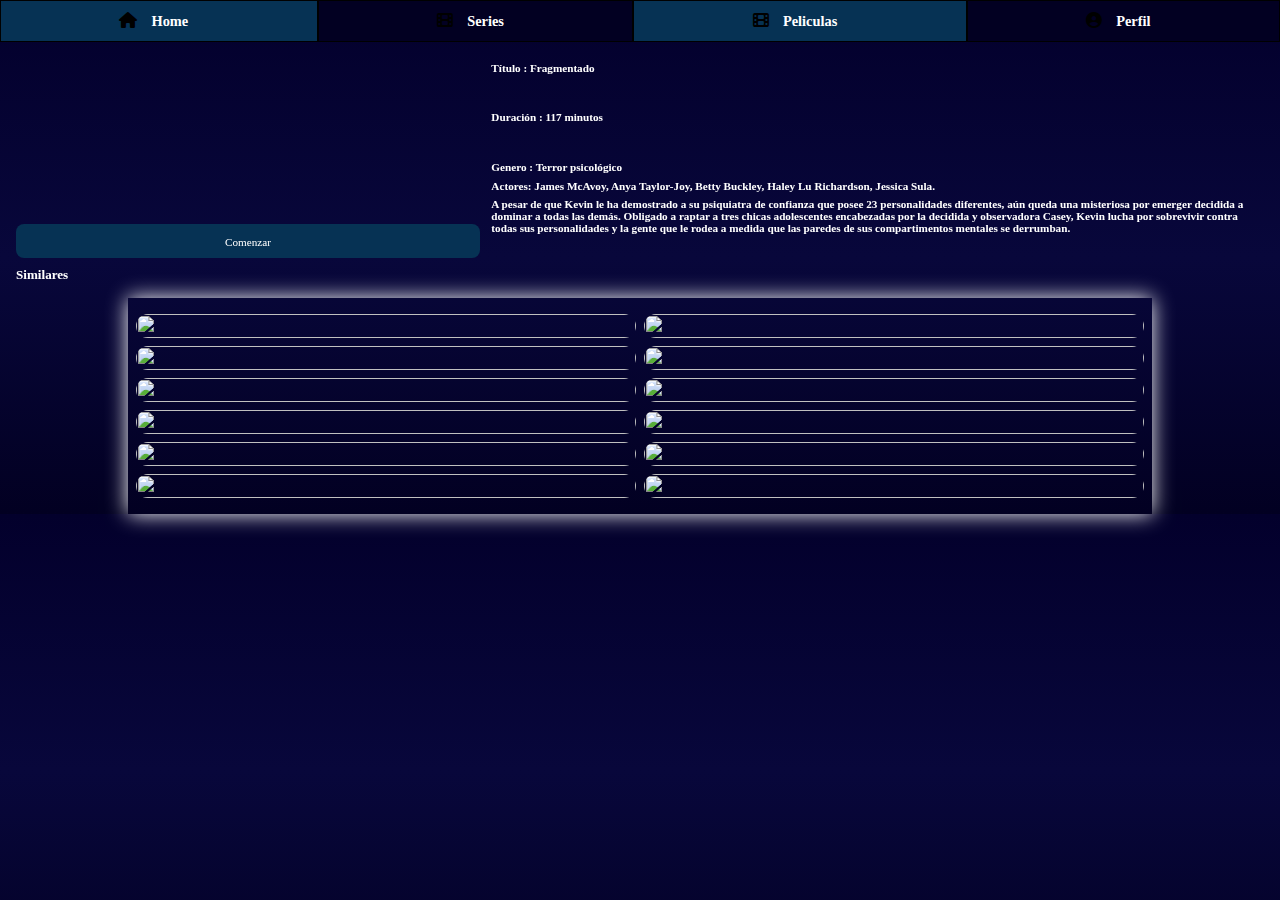
==== Vistas/peliculas.html @ ede3af92 "Title and" ====
<!DOCTYPE html>
<html lang="en">
<head>
    <meta charset="UTF-8">
    <meta name="viewport" content="width=device-width, initial-scale=1.0">
    <link rel="stylesheet" href="../Estilos/estilos_comunes.css">
    <link rel="stylesheet" href="../Estilos/estilos_series.css">
    <link rel="stylesheet" href="https://cdnjs.cloudflare.com/ajax/libs/font-awesome/6.5.2/css/all.min.css">
    <title>Peliculas</title>
</head>
<body>
    <main>
        <nav class="navbar">
            <ul class="menu">
                <li><i class="fa fa-home" aria-hidden="true"></i>
                    <a href="../Vistas/principal.html">Home</a>
                </li>
                <li ><i class="fa fa-film" aria-hidden="true"></i>
                    <a href="../Vistas/series.html">Series</a>
                </li>
                <li class="navbarpeliculas"><i class="fa fa-film" aria-hidden="true"></i>
                    <a href="../Vistas/peliculas.html">Peliculas</a>
                </li>
                <li><i class="fa fa-user-circle" aria-hidden="true"></i>
                    <a href="../Vistas/perfil.html">Perfil</a>
                </li>
            </ul>
        </nav>
        <section class="contenedorSerie">
            <div class="contenedorIframe">
                <div>
                    <iframe src="https://www.youtube.com/embed/GTnNVq99qdE" title="Mútiple Tráiler Oficial 1 (Universal Pictures) HD" frameborder="0" allow="accelerometer; autoplay; clipboard-write; encrypted-media; gyroscope; picture-in-picture; web-share" referrerpolicy="strict-origin-when-cross-origin" allowfullscreen></iframe>
                </div>
                <div class="btnComenzar">      
                    <a href="https://www.youtube.com/watch?v=GTnNVq99qdE&t=45" target="_blank"> Comenzar</a>                    
                </div>
                <div>
                    <h3>Similares</h3>
                </div>
            </div>
            <div class="contenedorDetalle">
                <article>
                    <h2> T&iacute;tulo : Fragmentado</h2>
                </article>
                <article>
                    <p>Duraci&oacute;n : 117 minutos </p>
                </article>
                <article class="descripcion">
                    <div>
                        <p>Genero : Terror psicol&oacute;gico</p>
                    </div>
                    <div class="actores">
                        <p>Actores: 
                            <a href="https://es.wikipedia.org/wiki/James_McAvoy" target="_blank">James McAvoy, </a>
                            <a href="https://es.wikipedia.org/wiki/Anya_Taylor-Joy" target="_blank">Anya Taylor-Joy, </a>
                            <a href="https://es.wikipedia.org/wiki/Betty_Buckley" target="_blank">Betty Buckley, </a>
                            <a href="https://es.wikipedia.org/wiki/Haley_Lu_Richardson" target="_blank">Haley Lu Richardson, </a>
                            <a href="https://es.wikipedia.org/wiki/Jessica_Sula" target="_blank">Jessica Sula. </a>
                        </p>
                    </div>
                    <div>
                        <p>
                            A pesar de que Kevin le ha demostrado a su psiquiatra de confianza que posee 23 personalidades diferentes, 
                            a&uacute;n queda una misteriosa por emerger decidida a dominar a todas las dem&aacute;s. Obligado a raptar a tres chicas 
                            adolescentes encabezadas por la decidida y observadora Casey, Kevin lucha por sobrevivir contra todas sus 
                            personalidades y la gente que le rodea a medida que las paredes de sus compartimentos mentales se derrumban.
                        </p>
                    </div>
                </article>
            </div>               
        </section>                
        <section class="galery">  
            <div class="item">
                <a href="../Vistas/peliculas.html">
                    <img src="../img/peliculas/pelicula2.jpg" alt="">
                </a>      
            </div>
            <div class="item">
                <a href="../Vistas/peliculas.html">
                    <img src="../img/peliculas/pelicula4.jpg" alt="">
                </a>      
            </div>

            <div class="item">
                <a href="../Vistas/peliculas.html">
                    <img src="../img/peliculas/pelicula7.jpg" alt="">
                </a>      
            </div>
            <div class="item">
                <a href="../Vistas/peliculas.html">
                    <img src="../img/peliculas/pelicula1.jpg" alt="">
                </a>      
            </div>     
            <div class="item">
                <a href="../Vistas/peliculas.html">
                    <img src="../img/peliculas/pelicula11.jpg" alt="">
                </a>      
            </div>                                      
            <div class="item">
                <a href="../Vistas/peliculas.html">
                    <img src="../img/peliculas/pelicula8.jpg" alt="">
                </a>      
            </div>
            <div class="item">
                <a href="../Vistas/peliculas.html">
                    <img src="../img/peliculas/pelicula5.jpeg" alt="">
                </a>      
            </div>
            <div class="item">
                <a href="../Vistas/peliculas.html">
                    <img src="../img/peliculas/pelicula10.jpg" alt="">
                </a>      
            </div>  
            <div class="item">
                <a href="../Vistas/peliculas.html">
                    <img src="../img/peliculas/pelicula9.jpeg" alt="">
                </a>      
            </div>
            <div class="item">
                <a href="../Vistas/peliculas.html">
                    <img src="../img/peliculas/pelicula12.jpg" alt="">
                </a>      
            </div>
            <div class="item">
                <a href="../Vistas/peliculas.html">
                    <img src="../img/peliculas/pelicula13.jpg" alt="">
                </a>      
            </div>
            <div class="item">
                <a href="../Vistas/peliculas.html">
                    <img src="../img/peliculas/pelicula14.jpg" alt="">
                </a>      
            </div>                                                                           
        </section>                                                                       
    </main>
</body>
</html>
---- Estilos/estilos_comunes.css ----
@import url('https://fonts.googleapis.com/css2?family=Montserrat:wght@300&display=swap');
*{
    margin:0;
    padding: 0;
    box-sizing: border-box;
    /*font-family: 'Montserrat', sans-serif;*/
}
html {
    padding: 0;
    margin: 0;
}
body{
    background: linear-gradient(#03002c, #08073b, #020022);
    width: 100%;
    height: 100%;
}
.menu{
    background-color: #020022;
    display: flex;
    list-style: none;
}
.navbar ul li:hover{
    background-color: #063254;
}
.navhome{
    background-color: #063254;
}                
.navbar ul li{
    flex: auto;
    text-decoration: none;
    border: 0.0625em solid black;
    padding: 1.25em;
    text-align: center;
}
.navbar ul li a{
    color: #ffff;
    font-weight: bold;
    text-decoration: none;
    padding: 1em;
   /* font-size: 1.2em;*/
}
select{
    padding: 0.1em;
}
input, select{
   /* border: 0.12em solid #AD594D;*/
    border-radius: 0.4em;
}
/* Responsive Nav 
*/
@media (max-width: 1290px) {
    .navbar ul li{
        padding: 0.7em;
    }
    .navbar ul li a{
        font-size: 0.9em;
        padding: 0.7em;
    }
}
@media(max-width: 640px) {
    .menu {
        display: flex;
        margin: 0 auto;
        justify-content: center;
        width: 100%
    }
    .navbar ul li{
        padding: 0.5em;
    }
    .navbar ul li a{
        font-size: 0.8em;
        padding: 10px;
    }
    .contenedro ,.categ,.categoria, label{
        font-size: 40px;
    }
}
---- Estilos/estilos_series.css ----
.navbarseries{
    background-color: #063254;
}  
.navbarpeliculas{
    background-color: #063254;
} 
.contenedorSerie{
    margin: 1em;
    display: grid;
    max-width: 95%;
    grid-template-columns: 29em auto;
    grid-template-rows: auto;
    gap: 0.5em;
}
.contenedorIframe{
    display: grid;
    grid-template-columns: 1fr;
    grid-template-rows: 70% 15% auto;
    gap: 0.6em;
}
.contenedorIframe iframe{
    width: 100%;
    height: 100%; 
}
.btnComenzar{
    padding: 1em;
    width: 100%;
    background-color: #063254;
    border-radius: 0.5em;
    text-align: center;
}
.btnComenzar a{
    text-decoration: none;
    color: #ffff;
}
.actores a{
    text-decoration: none;
    color: #ffff;
}
.actores a:hover{
    text-decoration: underline;
    color: #4f22b8;
}
.contenedorDetalle{
    display: grid;
    grid-template-columns: 1fr;
    grid-template-rows: repeat(2, 3.1em) auto;
    box-sizing: border-box;
}
.descripcion{
    display: flex;
    flex-direction: column;
    box-sizing: border-box;
}
.detalleSerie{
    display: flex;
    justify-content: space-between;
}
input, label, h2, p{
    color: #FFFFFF;
    font-weight: bold;
    padding: 0.6em;
    font-size: 0.9em;
}
h3{
    font-size: 1.2em;
    color: #FFFFFF;
}
option{
    font-weight: bold;
}
.galery{
    width: 97%;
    height: 100%;
    display: grid;
    grid-template-columns: repeat(4, 1fr);
    margin-left: 1.25em; 
    padding: 1em 0.5em;
    gap: 0.5em;
    box-shadow: 0 0 1.25em 0 rgba(255, 255, 255, 3) ;
}
.item img{
    width: 100%;
    height: 100%;
    object-fit: cover;
    border-radius: 1.5em;
}
@media (max-width: 1290px) {
    .contenedorSerie{
        margin: 1em;
        display: grid;
        max-width: 100%;
        grid-template-columns: 20 auto;
        grid-template-rows: auto;  
        gap: 0.5em;
    }
    input, label, h2, p{
        font-size: 0.7em;
        padding: 0.3em;
    }
    h3{
        font-size: 0.82em;
        color: #FFFFFF;
    }
}
@media(max-width: 820px) {
    .contenedorDetalle{
        display: grid;
        grid-template-columns: 1fr;
        grid-template-rows: auto;
    }
    .contenedorSerie{
        margin: 1em;
        display: grid;
        max-width: 100%;
        grid-template-columns: 1fr;
        grid-template-rows: auto; 
        gap: 0.5em;
    }
    input, label, h2, p{
        font-size: 0.6em;
        padding: 0.3em;
    }
    h3{
        font-size: 0.72em;
        color: #FFFFFF;
    }
}

/* Responsive detalleSerie/Pelicula 
*/
@media (max-width: 1290px) {
    .detalleSerie {
        display: grid;
        grid-template-columns: 1fr;
        grid-template-rows: auto; 
        align-items: flex-start;
        background-color: black;
    }
    .btnComenzar{
        padding: 0.5em;
    }
    .btnComenzar a{
        font-size: 0.7em;     
    }
    .detalleSerie select,
    .detalleSerie label,
    .detalleSerie option{
        font-size: 0.7em;
    }
}
@media(max-width: 820px) {
    .detalleSerie select,
    .detalleSerie label,
    .detalleSerie option{
        font-size: 0.6em;
        width: 100%;
    }
}
/* Responsive Galery 
*/
@media (max-width: 1290px) {
    .galery {
        width: 80%;
        display: grid;
        grid-template-columns: 1fr 1fr;
        margin: auto;
    }
}
@media(max-width: 820px) {
    .galery {
        display: grid;
        grid-template-columns: 1fr;
    }
}
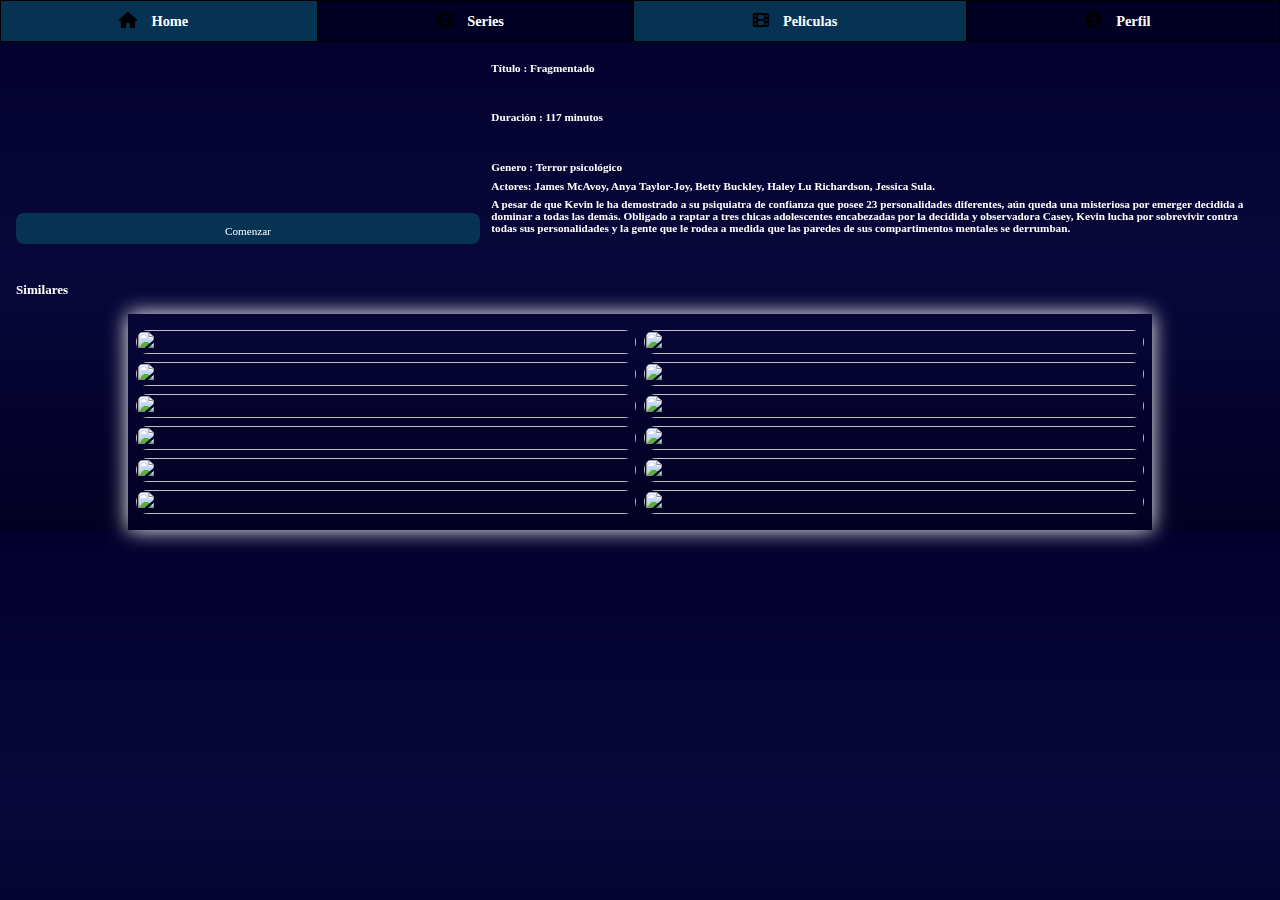
==== commit d399af11: "Cambio background series" ====
--- a/Vistas/peliculas.html
+++ b/Vistas/peliculas.html
@@ -22,7 +22,7 @@
                     <a href="../Vistas/peliculas.html">Peliculas</a>
                 </li>
                 <li><i class="fa fa-user-circle" aria-hidden="true"></i>
-                    <a href="../Vistas/perfil.html">Perfil</a>
+                    <a href="../Vistas/vistaPerfilUsuario.html">Perfil</a>
                 </li>
             </ul>
         </nav>
@@ -33,9 +33,6 @@
                 </div>
                 <div class="btnComenzar">      
                     <a href="https://www.youtube.com/watch?v=GTnNVq99qdE&t=45" target="_blank"> Comenzar</a>                    
-                </div>
-                <div>
-                    <h3>Similares</h3>
                 </div>
             </div>
             <div class="contenedorDetalle">
@@ -68,7 +65,12 @@
                     </div>
                 </article>
             </div>               
-        </section>                
+        </section>  
+        <article class="contenedorSerie">
+
+            <h3>Similares</h3>
+            
+        </article>              
         <section class="galery">  
             <div class="item">
                 <a href="../Vistas/peliculas.html">
--- a/Estilos/estilos_series.css
+++ b/Estilos/estilos_series.css
@@ -8,8 +8,8 @@
     margin: 1em;
     display: grid;
     max-width: 95%;
-    grid-template-columns: 29em auto;
-    grid-template-rows: auto;
+   grid-template-columns: 29em auto;
+  /* grid-template-rows: auto;*/
     gap: 0.5em;
 }
 .contenedorIframe{
@@ -85,6 +85,9 @@
     object-fit: cover;
     border-radius: 1.5em;
 }
+
+/*  respncive*/
+
 @media (max-width: 1290px) {
     .contenedorSerie{
         margin: 1em;
@@ -103,7 +106,7 @@
         color: #FFFFFF;
     }
 }
-@media(max-width: 820px) {
+@media(max-width: 640px) {
     .contenedorDetalle{
         display: grid;
         grid-template-columns: 1fr;
@@ -135,7 +138,6 @@
         grid-template-columns: 1fr;
         grid-template-rows: auto; 
         align-items: flex-start;
-        background-color: black;
     }
     .btnComenzar{
         padding: 0.5em;
@@ -149,7 +151,7 @@
         font-size: 0.7em;
     }
 }
-@media(max-width: 820px) {
+@media(max-width: 640px) {
     .detalleSerie select,
     .detalleSerie label,
     .detalleSerie option{
@@ -167,9 +169,9 @@
         margin: auto;
     }
 }
-@media(max-width: 820px) {
+@media(max-width: 640px) {
     .galery {
         display: grid;
         grid-template-columns: 1fr;
     }
-}+}
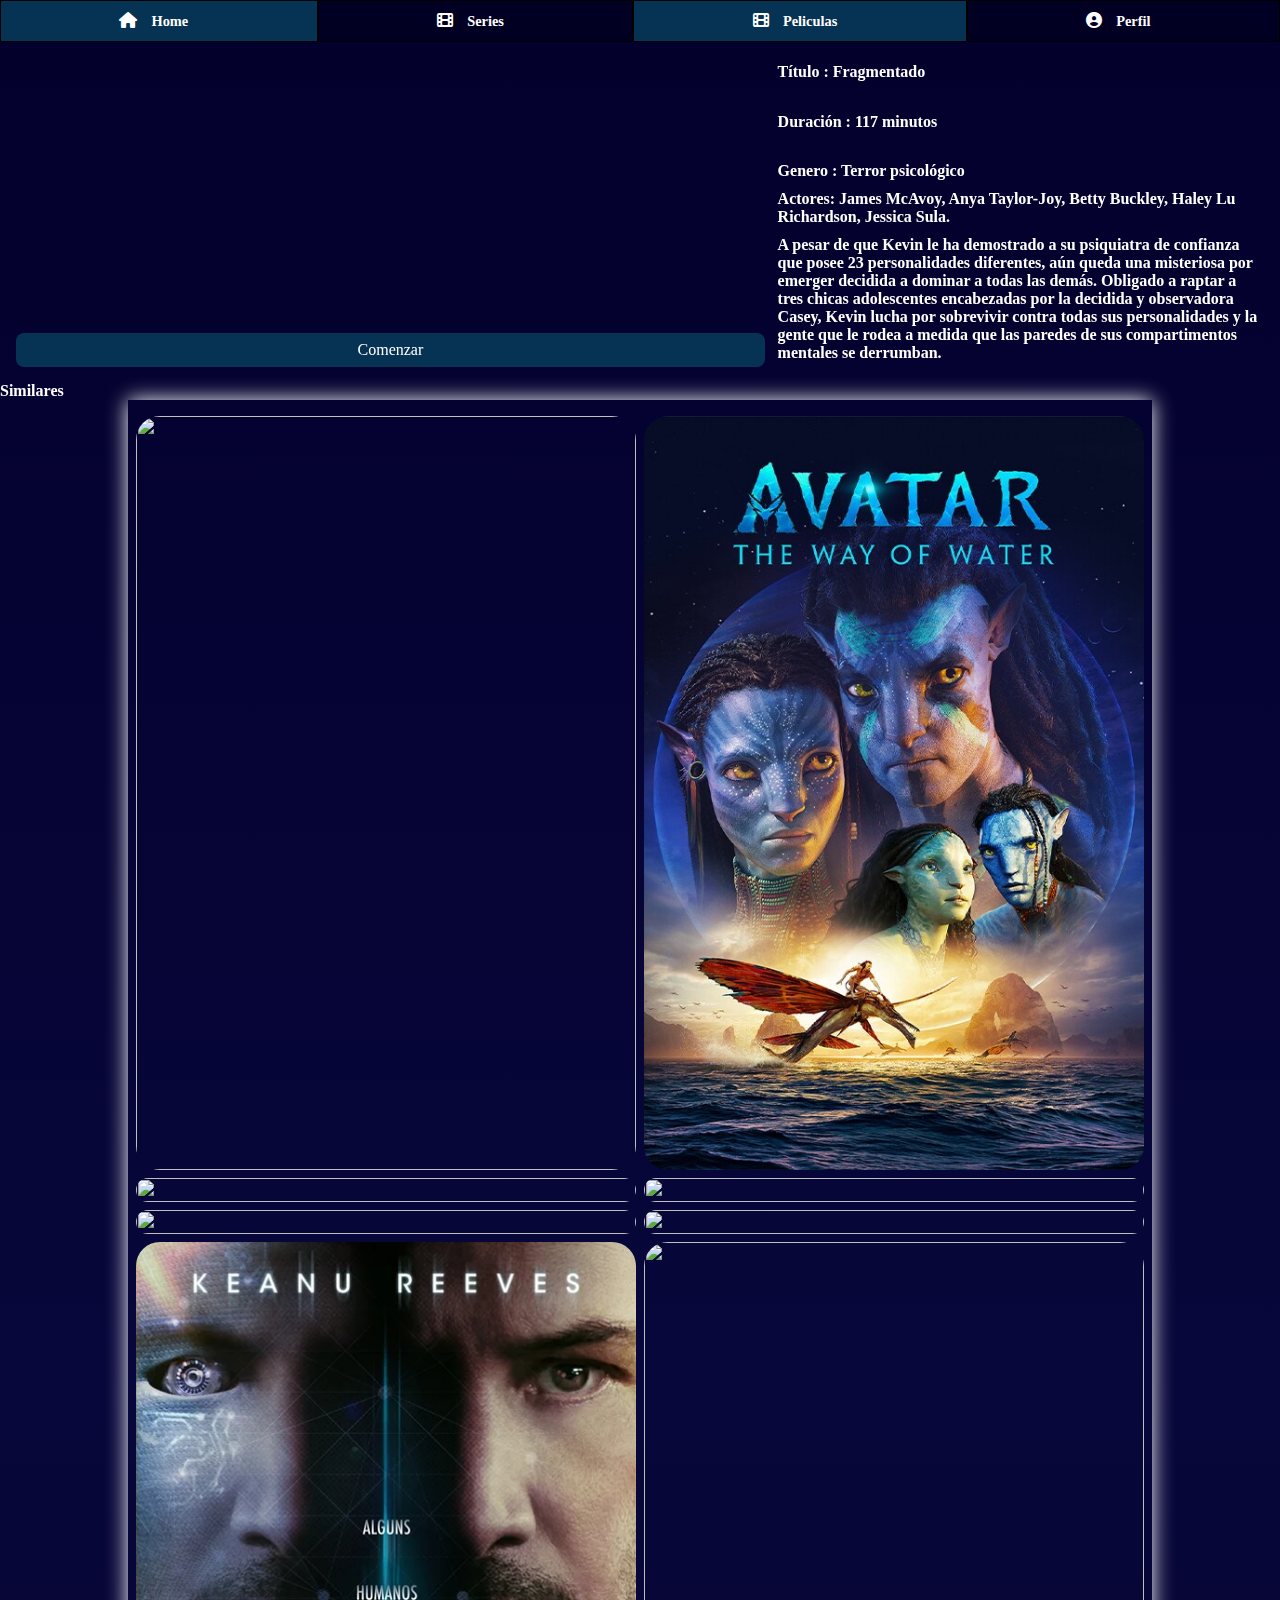
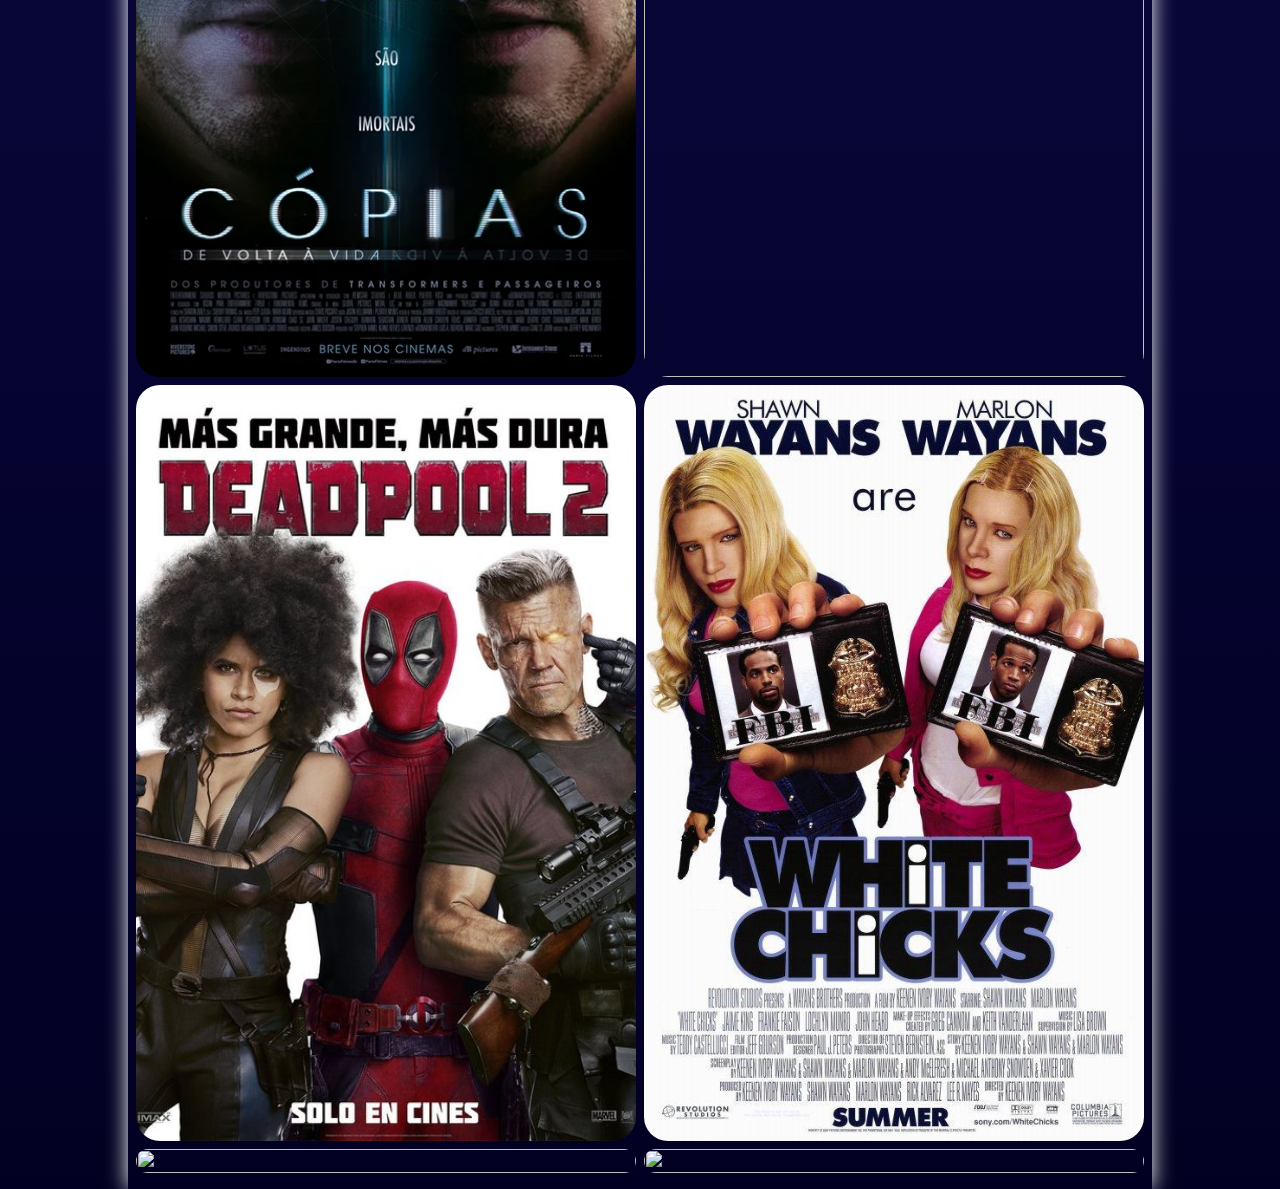
==== commit 88ded281: "Ajustes responsive" ====
--- a/Vistas/peliculas.html
+++ b/Vistas/peliculas.html
@@ -12,16 +12,16 @@
     <main>
         <nav class="navbar">
             <ul class="menu">
-                <li><i class="fa fa-home" aria-hidden="true"></i>
+                <li><i class="fa fa-home white" aria-hidden="true"></i>
                     <a href="../Vistas/principal.html">Home</a>
                 </li>
-                <li ><i class="fa fa-film" aria-hidden="true"></i>
+                <li ><i class="fa fa-film white" aria-hidden="true"></i>
                     <a href="../Vistas/series.html">Series</a>
                 </li>
-                <li class="navbarpeliculas"><i class="fa fa-film" aria-hidden="true"></i>
+                <li class="navbarpeliculas"><i class="fa fa-film white" aria-hidden="true"></i>
                     <a href="../Vistas/peliculas.html">Peliculas</a>
                 </li>
-                <li><i class="fa fa-user-circle" aria-hidden="true"></i>
+                <li><i class="fa fa-user-circle white" aria-hidden="true"></i>
                     <a href="../Vistas/vistaPerfilUsuario.html">Perfil</a>
                 </li>
             </ul>
@@ -66,11 +66,9 @@
                 </article>
             </div>               
         </section>  
-        <article class="contenedorSerie">
-
+        <section>
             <h3>Similares</h3>
-            
-        </article>              
+        </section>              
         <section class="galery">  
             <div class="item">
                 <a href="../Vistas/peliculas.html">
--- a/Estilos/estilos_comunes.css
+++ b/Estilos/estilos_comunes.css
@@ -39,6 +39,9 @@
     padding: 1em;
    /* font-size: 1.2em;*/
 }
+.white{
+    color:#FFFFFF;
+}
 select{
     padding: 0.1em;
 }
--- a/Estilos/estilos_series.css
+++ b/Estilos/estilos_series.css
@@ -8,14 +8,14 @@
     margin: 1em;
     display: grid;
     max-width: 95%;
-   grid-template-columns: 29em auto;
+   grid-template-columns: 60% auto;
   /* grid-template-rows: auto;*/
     gap: 0.5em;
 }
 .contenedorIframe{
     display: grid;
     grid-template-columns: 1fr;
-    grid-template-rows: 70% 15% auto;
+    grid-template-rows: 86% auto;
     gap: 0.6em;
 }
 .contenedorIframe iframe{
@@ -32,6 +32,7 @@
 .btnComenzar a{
     text-decoration: none;
     color: #ffff;
+    font-size: 1.4em;
 }
 .actores a{
     text-decoration: none;
@@ -60,7 +61,7 @@
     color: #FFFFFF;
     font-weight: bold;
     padding: 0.6em;
-    font-size: 0.9em;
+    font-size: 1.2em;
 }
 h3{
     font-size: 1.2em;
@@ -96,13 +97,13 @@
         grid-template-columns: 20 auto;
         grid-template-rows: auto;  
         gap: 0.5em;
-    }
+    }    
     input, label, h2, p{
-        font-size: 0.7em;
+        font-size: 1em;
         padding: 0.3em;
     }
     h3{
-        font-size: 0.82em;
+        font-size: 1em;
         color: #FFFFFF;
     }
 }
@@ -117,15 +118,15 @@
         display: grid;
         max-width: 100%;
         grid-template-columns: 1fr;
-        grid-template-rows: auto; 
+        grid-template-rows: 30em auto auto; 
         gap: 0.5em;
     }
     input, label, h2, p{
-        font-size: 0.6em;
+        font-size: 1em;
         padding: 0.3em;
     }
     h3{
-        font-size: 0.72em;
+        font-size: 1em;
         color: #FFFFFF;
     }
 }
@@ -143,19 +144,19 @@
         padding: 0.5em;
     }
     .btnComenzar a{
-        font-size: 0.7em;     
+        font-size: 1em;     
     }
     .detalleSerie select,
     .detalleSerie label,
     .detalleSerie option{
-        font-size: 0.7em;
+        font-size: 1em;
     }
 }
 @media(max-width: 640px) {
     .detalleSerie select,
     .detalleSerie label,
     .detalleSerie option{
-        font-size: 0.6em;
+        font-size: 1em;
         width: 100%;
     }
 }
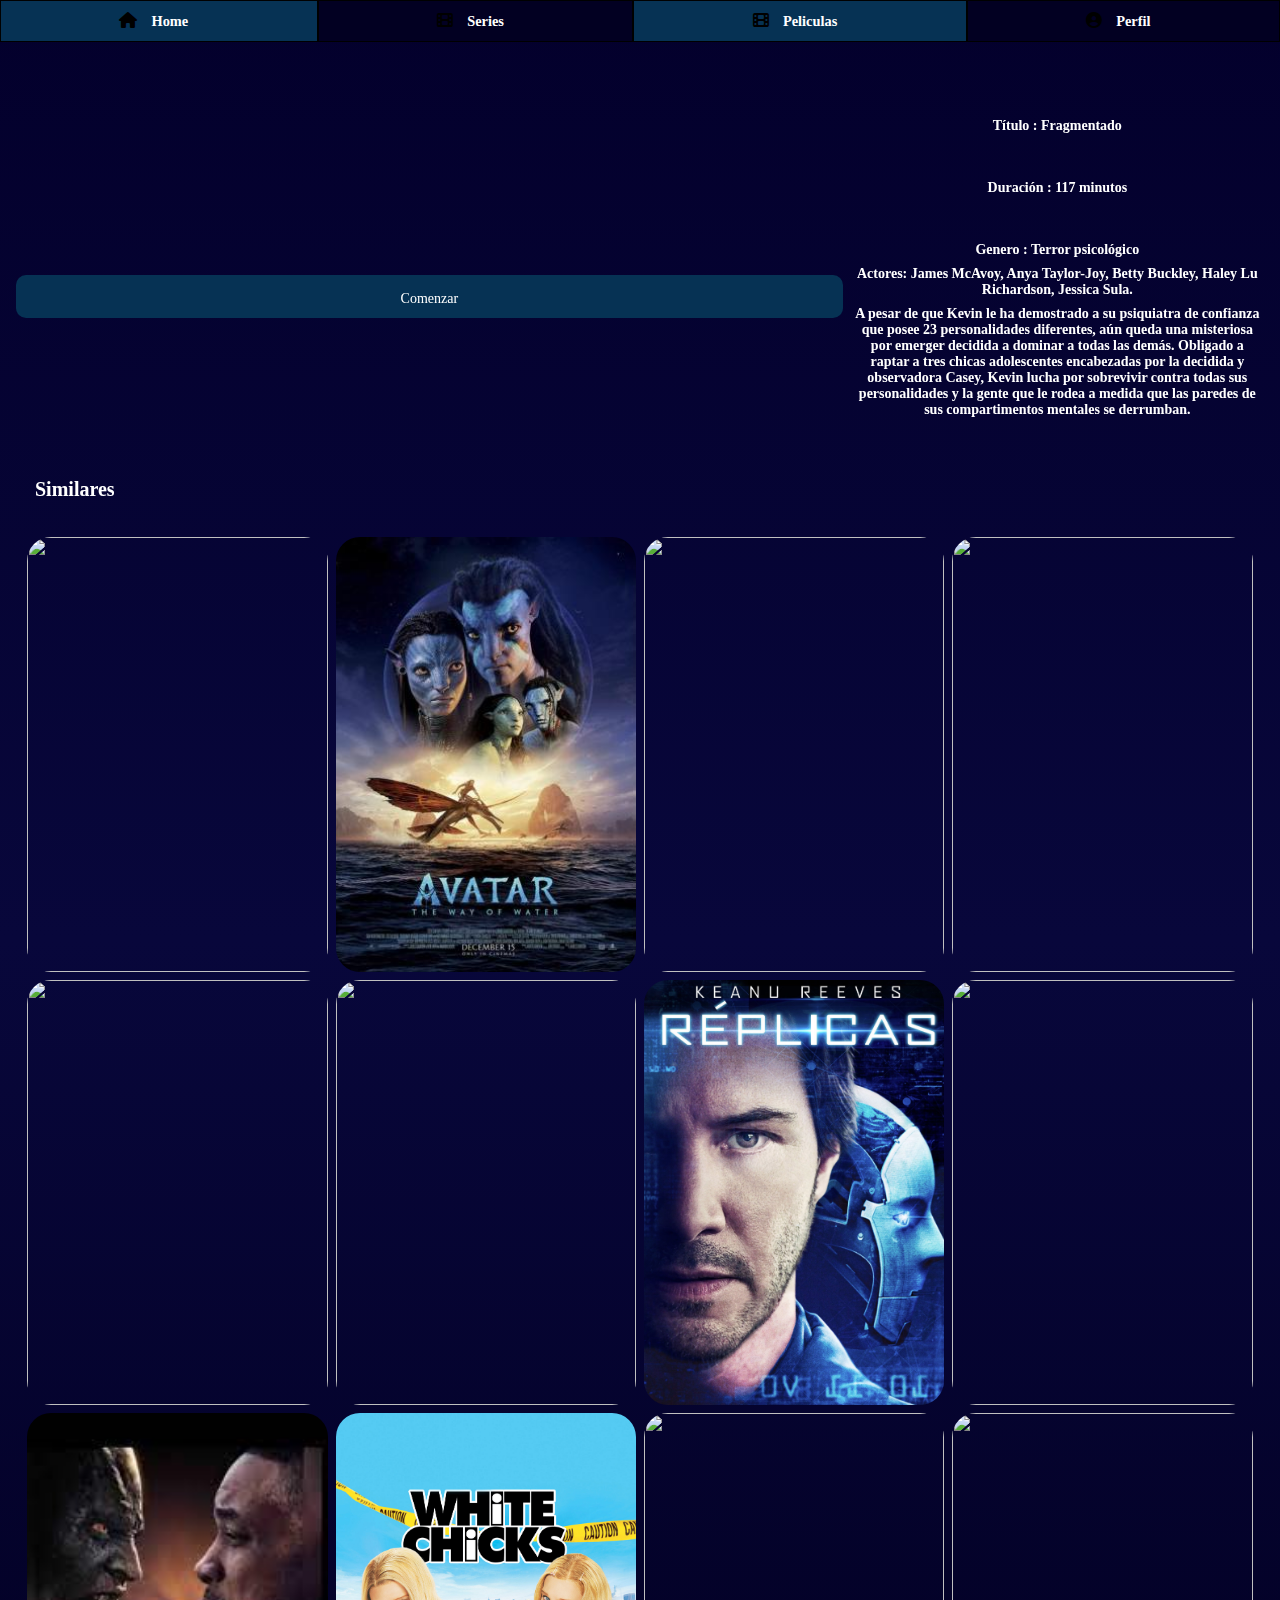
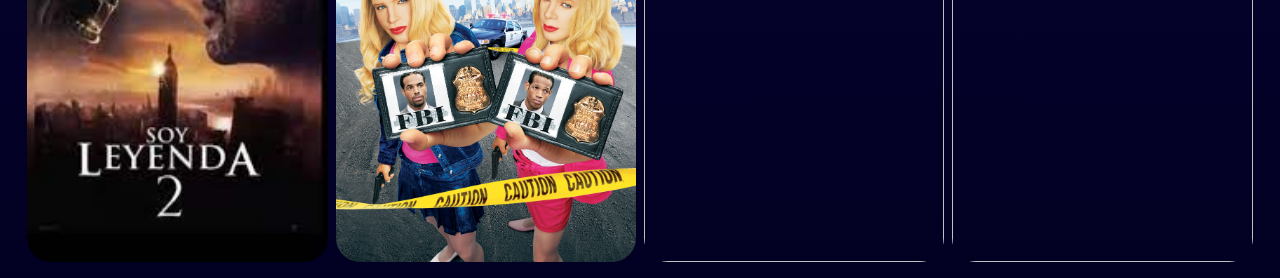
==== commit f4822efd: "Revert "edite la pagina de perfil del usuario"" ====
--- a/Vistas/peliculas.html
+++ b/Vistas/peliculas.html
@@ -12,16 +12,16 @@
     <main>
         <nav class="navbar">
             <ul class="menu">
-                <li><i class="fa fa-home white" aria-hidden="true"></i>
+                <li><i class="fa fa-home" aria-hidden="true"></i>
                     <a href="../Vistas/principal.html">Home</a>
                 </li>
-                <li ><i class="fa fa-film white" aria-hidden="true"></i>
+                <li ><i class="fa fa-film" aria-hidden="true"></i>
                     <a href="../Vistas/series.html">Series</a>
                 </li>
-                <li class="navbarpeliculas"><i class="fa fa-film white" aria-hidden="true"></i>
+                <li class="navbarpeliculas"><i class="fa fa-film" aria-hidden="true"></i>
                     <a href="../Vistas/peliculas.html">Peliculas</a>
                 </li>
-                <li><i class="fa fa-user-circle white" aria-hidden="true"></i>
+                <li><i class="fa fa-user-circle" aria-hidden="true"></i>
                     <a href="../Vistas/vistaPerfilUsuario.html">Perfil</a>
                 </li>
             </ul>
@@ -66,9 +66,11 @@
                 </article>
             </div>               
         </section>  
-        <section>
+        <article class="contenedorSerie">
+
             <h3>Similares</h3>
-        </section>              
+            
+        </article>              
         <section class="galery">  
             <div class="item">
                 <a href="../Vistas/peliculas.html">
--- a/Estilos/estilos_comunes.css
+++ b/Estilos/estilos_comunes.css
@@ -39,16 +39,17 @@
     padding: 1em;
    /* font-size: 1.2em;*/
 }
-.white{
-    color:#FFFFFF;
-}
 select{
     padding: 0.1em;
 }
 input, select{
    /* border: 0.12em solid #AD594D;*/
     border-radius: 0.4em;
+    font-family: serif;
+    
+    
 }
+
 /* Responsive Nav 
 */
 @media (max-width: 1290px) {
@@ -75,7 +76,7 @@
         padding: 10px;
     }
     .contenedro ,.categ,.categoria, label{
-        font-size: 40px;
+        font-size:30px;
     }
 }
 
--- a/Estilos/estilos_series.css
+++ b/Estilos/estilos_series.css
@@ -8,14 +8,14 @@
     margin: 1em;
     display: grid;
     max-width: 95%;
-   grid-template-columns: 60% auto;
+   grid-template-columns: 29em auto;
   /* grid-template-rows: auto;*/
     gap: 0.5em;
 }
 .contenedorIframe{
     display: grid;
     grid-template-columns: 1fr;
-    grid-template-rows: 86% auto;
+    grid-template-rows: 70% 15% auto;
     gap: 0.6em;
 }
 .contenedorIframe iframe{
@@ -32,7 +32,6 @@
 .btnComenzar a{
     text-decoration: none;
     color: #ffff;
-    font-size: 1.4em;
 }
 .actores a{
     text-decoration: none;
@@ -61,7 +60,7 @@
     color: #FFFFFF;
     font-weight: bold;
     padding: 0.6em;
-    font-size: 1.2em;
+    font-size: 0.9em;
 }
 h3{
     font-size: 1.2em;
@@ -78,7 +77,7 @@
     margin-left: 1.25em; 
     padding: 1em 0.5em;
     gap: 0.5em;
-    box-shadow: 0 0 1.25em 0 rgba(255, 255, 255, 3) ;
+   /* box-shadow: 0 0 1.25em 0 rgba(255, 255, 255, 3) ;*/
 }
 .item img{
     width: 100%;
@@ -87,92 +86,158 @@
     border-radius: 1.5em;
 }
 
-/*  respncive*/
+/*  respncive--------------------------------------------------------------------------------------------*/
 
 @media (max-width: 1290px) {
     .contenedorSerie{
-        margin: 1em;
+        /*margin: 1em;*/
         display: grid;
         max-width: 100%;
-        grid-template-columns: 20 auto;
-        grid-template-rows: auto;  
+        grid-template-columns: 2fr 1fr; 
         gap: 0.5em;
-    }    
+        text-align: center;
+    }
+    .contenedorIframe{
+        display: flex;
+        flex-direction: column;
+    }
+   .contenedorIframe, .video {
+        height:400px;
+    }
+    .video, iframe{
+        border-radius: 1em;
+    }
+    .contenedorIframe, .btnComenzar{
+        padding-top: 50px;
+        font-size: 20px;
+    }
+
     input, label, h2, p{
-        font-size: 1em;
+        font-size: 0.7em;
         padding: 0.3em;
     }
     h3{
-        font-size: 1em;
+        font-size: 20px;
         color: #FFFFFF;
-    }
-}
-@media(max-width: 640px) {
-    .contenedorDetalle{
-        display: grid;
-        grid-template-columns: 1fr;
-        grid-template-rows: auto;
-    }
-    .contenedorSerie{
-        margin: 1em;
-        display: grid;
-        max-width: 100%;
-        grid-template-columns: 1fr;
-        grid-template-rows: 30em auto auto; 
-        gap: 0.5em;
-    }
-    input, label, h2, p{
-        font-size: 1em;
-        padding: 0.3em;
-    }
-    h3{
-        font-size: 1em;
-        color: #FFFFFF;
-    }
-}
-
+        text-align:left;
+        margin-left: 15px;
+    }
+}
 /* Responsive detalleSerie/Pelicula 
 */
 @media (max-width: 1290px) {
+    .contenedorDetalle{
+        display: grid;
+        grid-template-columns: 1fr;
+        padding-top: 55px;
+    }
+    .contenedorDetalle,article{
+        font-size: 20px;
+        margin: 0 ;
+    }
     .detalleSerie {
         display: grid;
         grid-template-columns: 1fr;
-        grid-template-rows: auto; 
-        align-items: flex-start;
     }
     .btnComenzar{
         padding: 0.5em;
     }
     .btnComenzar a{
-        font-size: 1em;     
+        font-size: 0.7em;     
     }
     .detalleSerie select,
     .detalleSerie label,
     .detalleSerie option{
-        font-size: 1em;
-    }
-}
-@media(max-width: 640px) {
-    .detalleSerie select,
-    .detalleSerie label,
-    .detalleSerie option{
-        font-size: 1em;
-        width: 100%;
-    }
-}
+        font-size: 0.7em;
+    }
+    
+}
+
 /* Responsive Galery 
 */
 @media (max-width: 1290px) {
     .galery {
-        width: 80%;
-        display: grid;
-        grid-template-columns: 1fr 1fr;
-        margin: auto;
-    }
-}
+        display: grid;
+        grid-template-columns: 1fr 1fr 1fr 1fr;
+        margin: 0 auto;
+    }
+}
+/*----------- 640px --------------------------------------*/
 @media(max-width: 640px) {
     .galery {
         display: grid;
         grid-template-columns: 1fr;
     }
 }
+@media  (max-width: 640px) {
+    .contenedorIframe {
+        height: 300px;
+    }
+    .contenedorIframe ,.btnComenzar{
+        font-size: 20px;
+        text-align: center;
+
+    }
+    .contenedorDetalle{
+        display: grid;
+        grid-template-columns: 1fr;
+        grid-template-rows:auto ;
+        border-radius: 1em;
+        padding: 10px 10px;
+    }
+
+    .contenedorDetalle,.detalleSerie ,label{
+        background-color: #020022;
+        font-size: 20px;
+        font-weight: normal;
+    }
+
+  /*  .contenedorSerie{
+        margin: 1em;
+        display: grid;
+        max-width: 100%;
+        grid-template-columns: 1fr;
+        grid-template-rows: auto; 
+        gap: 0.5em;
+        height: 500px;
+    }*/
+    /*@media(max-width: 640px) {
+    .detalleSerie select,
+    .detalleSerie label,
+    .detalleSerie option{
+        font-size: 0.6em;
+        width: 100%;
+    }
+}*/
+    .contenedorSerie{
+        display: flex;
+        flex-direction: column;
+        box-sizing: border-box;
+       
+       
+    }
+    input, label, h2, p{
+        font-size: 0.6em;
+        padding: 0.3em;
+    }
+    h3{
+        font-size: 20px;
+        color: #FFFFFF;
+        text-align: center;
+
+        
+    }
+
+    .galery{
+        display: flex;
+        flex-direction: column;
+       /* background-color: #020022;*/
+        gap: 15px;
+        justify-content: center;
+        width: 70%;
+        height: 60%;
+    }
+
+}
+
+
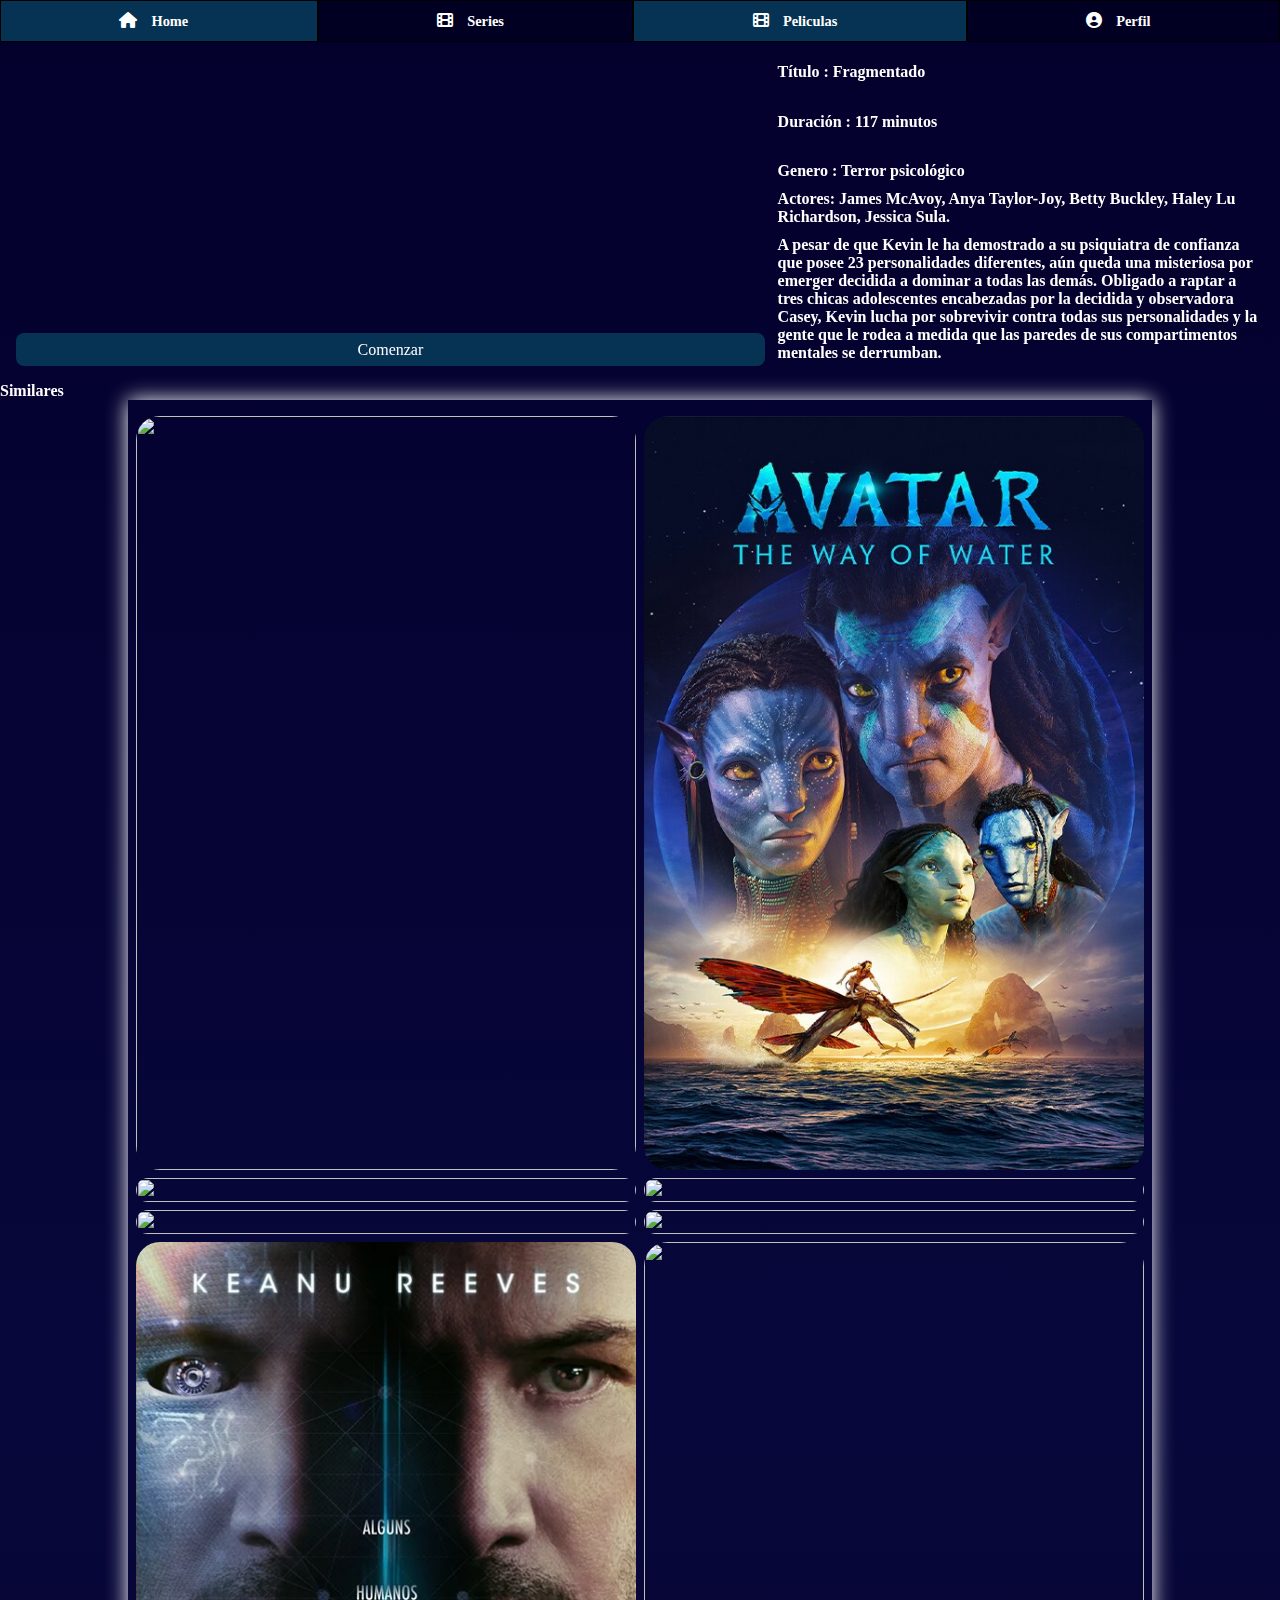
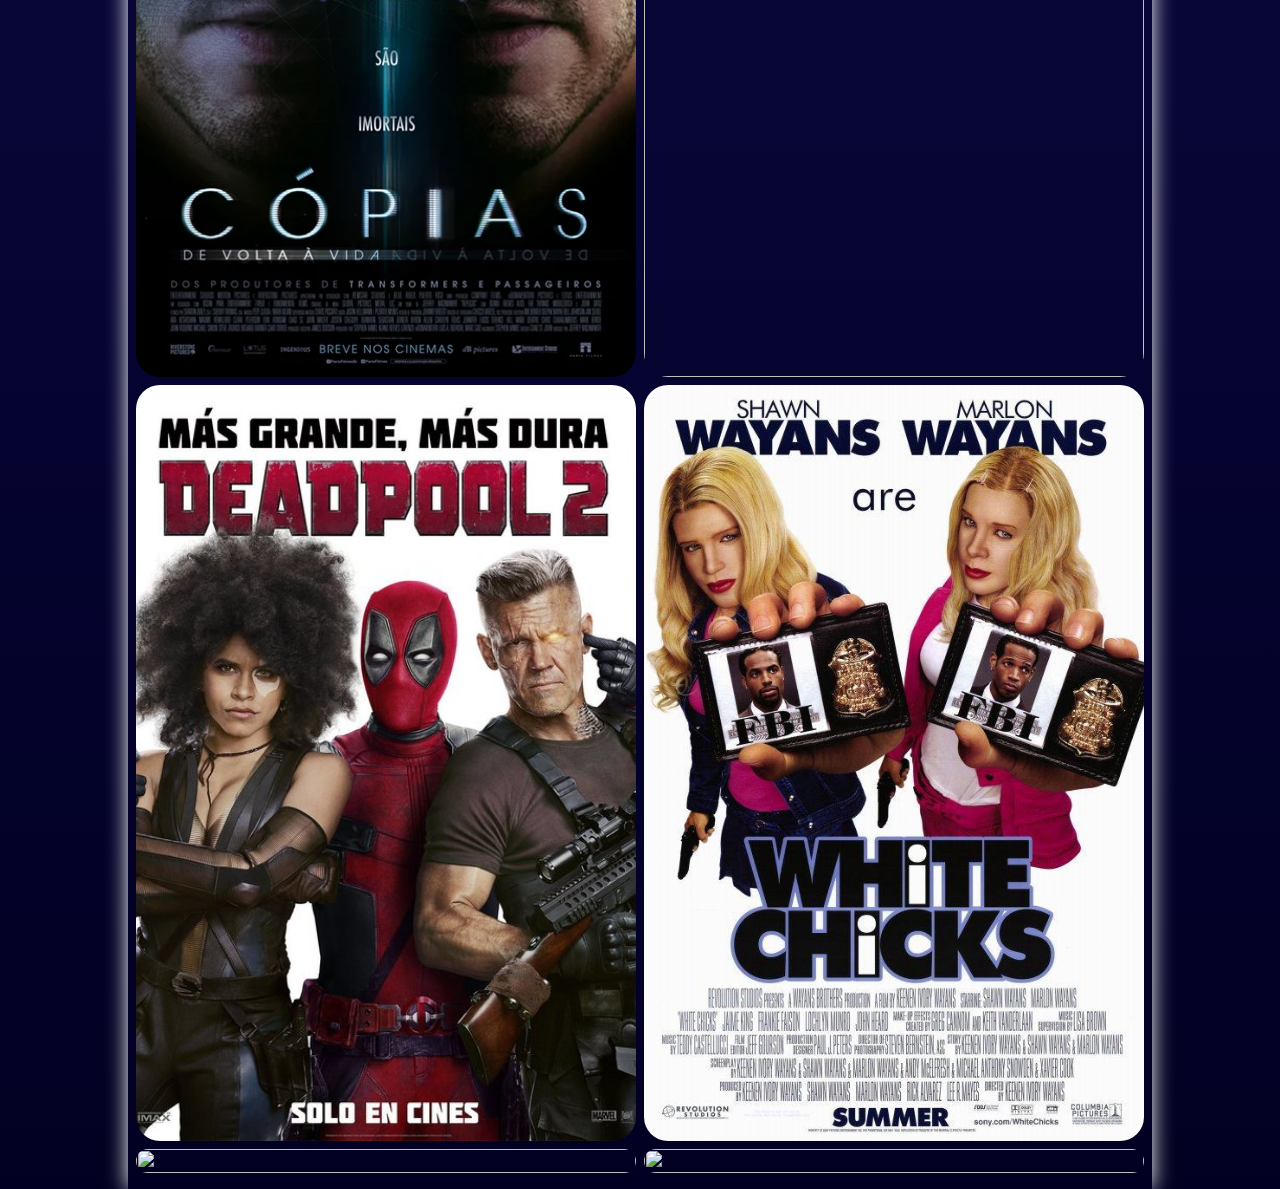
==== commit d8b9ba7c: "revert" ====
--- a/Vistas/peliculas.html
+++ b/Vistas/peliculas.html
@@ -12,16 +12,16 @@
     <main>
         <nav class="navbar">
             <ul class="menu">
-                <li><i class="fa fa-home" aria-hidden="true"></i>
+                <li><i class="fa fa-home white" aria-hidden="true"></i>
                     <a href="../Vistas/principal.html">Home</a>
                 </li>
-                <li ><i class="fa fa-film" aria-hidden="true"></i>
+                <li ><i class="fa fa-film white" aria-hidden="true"></i>
                     <a href="../Vistas/series.html">Series</a>
                 </li>
-                <li class="navbarpeliculas"><i class="fa fa-film" aria-hidden="true"></i>
+                <li class="navbarpeliculas"><i class="fa fa-film white" aria-hidden="true"></i>
                     <a href="../Vistas/peliculas.html">Peliculas</a>
                 </li>
-                <li><i class="fa fa-user-circle" aria-hidden="true"></i>
+                <li><i class="fa fa-user-circle white" aria-hidden="true"></i>
                     <a href="../Vistas/vistaPerfilUsuario.html">Perfil</a>
                 </li>
             </ul>
@@ -66,11 +66,9 @@
                 </article>
             </div>               
         </section>  
-        <article class="contenedorSerie">
-
+        <section>
             <h3>Similares</h3>
-            
-        </article>              
+        </section>              
         <section class="galery">  
             <div class="item">
                 <a href="../Vistas/peliculas.html">
--- a/Estilos/estilos_comunes.css
+++ b/Estilos/estilos_comunes.css
@@ -39,17 +39,16 @@
     padding: 1em;
    /* font-size: 1.2em;*/
 }
+.white{
+    color:#FFFFFF;
+}
 select{
     padding: 0.1em;
 }
 input, select{
    /* border: 0.12em solid #AD594D;*/
     border-radius: 0.4em;
-    font-family: serif;
-    
-    
 }
-
 /* Responsive Nav 
 */
 @media (max-width: 1290px) {
@@ -76,7 +75,7 @@
         padding: 10px;
     }
     .contenedro ,.categ,.categoria, label{
-        font-size:30px;
+        font-size: 40px;
     }
 }
 
--- a/Estilos/estilos_series.css
+++ b/Estilos/estilos_series.css
@@ -8,14 +8,14 @@
     margin: 1em;
     display: grid;
     max-width: 95%;
-   grid-template-columns: 29em auto;
+   grid-template-columns: 60% auto;
   /* grid-template-rows: auto;*/
     gap: 0.5em;
 }
 .contenedorIframe{
     display: grid;
     grid-template-columns: 1fr;
-    grid-template-rows: 70% 15% auto;
+    grid-template-rows: 86% auto;
     gap: 0.6em;
 }
 .contenedorIframe iframe{
@@ -28,10 +28,23 @@
     background-color: #063254;
     border-radius: 0.5em;
     text-align: center;
+    position: relative;
+    display: flex;
+    justify-content: center;
+    align-items: center;
+
 }
 .btnComenzar a{
     text-decoration: none;
     color: #ffff;
+    font-size: 1.4em;
+    position: absolute;
+    width: 100%;
+    height: 100%;
+    display: flex;
+    justify-content: center;
+    align-items: center;
+
 }
 .actores a{
     text-decoration: none;
@@ -60,7 +73,7 @@
     color: #FFFFFF;
     font-weight: bold;
     padding: 0.6em;
-    font-size: 0.9em;
+    font-size: 1.2em;
 }
 h3{
     font-size: 1.2em;
@@ -77,7 +90,7 @@
     margin-left: 1.25em; 
     padding: 1em 0.5em;
     gap: 0.5em;
-   /* box-shadow: 0 0 1.25em 0 rgba(255, 255, 255, 3) ;*/
+    box-shadow: 0 0 1.25em 0 rgba(255, 255, 255, 3) ;
 }
 .item img{
     width: 100%;
@@ -86,158 +99,92 @@
     border-radius: 1.5em;
 }
 
-/*  respncive--------------------------------------------------------------------------------------------*/
+/*  respncive*/
 
 @media (max-width: 1290px) {
     .contenedorSerie{
-        /*margin: 1em;*/
+        margin: 1em;
         display: grid;
         max-width: 100%;
-        grid-template-columns: 2fr 1fr; 
+        grid-template-columns: 20 auto;
+        grid-template-rows: auto;  
         gap: 0.5em;
-        text-align: center;
-    }
-    .contenedorIframe{
-        display: flex;
-        flex-direction: column;
-    }
-   .contenedorIframe, .video {
-        height:400px;
-    }
-    .video, iframe{
-        border-radius: 1em;
-    }
-    .contenedorIframe, .btnComenzar{
-        padding-top: 50px;
-        font-size: 20px;
-    }
-
+    }    
     input, label, h2, p{
-        font-size: 0.7em;
+        font-size: 1em;
         padding: 0.3em;
     }
     h3{
-        font-size: 20px;
+        font-size: 1em;
         color: #FFFFFF;
-        text-align:left;
-        margin-left: 15px;
     }
 }
+@media(max-width: 640px) {
+    .contenedorDetalle{
+        display: grid;
+        grid-template-columns: 1fr;
+        grid-template-rows: auto;
+    }
+    .contenedorSerie{
+        margin: 1em;
+        display: grid;
+        max-width: 100%;
+        grid-template-columns: 1fr;
+        grid-template-rows: 30em auto auto; 
+        gap: 0.5em;
+    }
+    input, label, h2, p{
+        font-size: 1em;
+        padding: 0.3em;
+    }
+    h3{
+        font-size: 1em;
+        color: #FFFFFF;
+    }
+}
+
 /* Responsive detalleSerie/Pelicula 
 */
 @media (max-width: 1290px) {
-    .contenedorDetalle{
-        display: grid;
-        grid-template-columns: 1fr;
-        padding-top: 55px;
-    }
-    .contenedorDetalle,article{
-        font-size: 20px;
-        margin: 0 ;
-    }
     .detalleSerie {
         display: grid;
         grid-template-columns: 1fr;
+        grid-template-rows: auto; 
+        align-items: flex-start;
     }
     .btnComenzar{
         padding: 0.5em;
     }
     .btnComenzar a{
-        font-size: 0.7em;     
+        font-size: 1em;     
     }
     .detalleSerie select,
     .detalleSerie label,
     .detalleSerie option{
-        font-size: 0.7em;
+        font-size: 1em;
     }
-    
 }
-
+@media(max-width: 640px) {
+    .detalleSerie select,
+    .detalleSerie label,
+    .detalleSerie option{
+        font-size: 1em;
+        width: 100%;
+    }
+}
 /* Responsive Galery 
 */
 @media (max-width: 1290px) {
     .galery {
+        width: 80%;
         display: grid;
-        grid-template-columns: 1fr 1fr 1fr 1fr;
-        margin: 0 auto;
+        grid-template-columns: 1fr 1fr;
+        margin: auto;
     }
 }
-/*----------- 640px --------------------------------------*/
 @media(max-width: 640px) {
     .galery {
         display: grid;
         grid-template-columns: 1fr;
     }
 }
-@media  (max-width: 640px) {
-    .contenedorIframe {
-        height: 300px;
-    }
-    .contenedorIframe ,.btnComenzar{
-        font-size: 20px;
-        text-align: center;
-
-    }
-    .contenedorDetalle{
-        display: grid;
-        grid-template-columns: 1fr;
-        grid-template-rows:auto ;
-        border-radius: 1em;
-        padding: 10px 10px;
-    }
-
-    .contenedorDetalle,.detalleSerie ,label{
-        background-color: #020022;
-        font-size: 20px;
-        font-weight: normal;
-    }
-
-  /*  .contenedorSerie{
-        margin: 1em;
-        display: grid;
-        max-width: 100%;
-        grid-template-columns: 1fr;
-        grid-template-rows: auto; 
-        gap: 0.5em;
-        height: 500px;
-    }*/
-    /*@media(max-width: 640px) {
-    .detalleSerie select,
-    .detalleSerie label,
-    .detalleSerie option{
-        font-size: 0.6em;
-        width: 100%;
-    }
-}*/
-    .contenedorSerie{
-        display: flex;
-        flex-direction: column;
-        box-sizing: border-box;
-       
-       
-    }
-    input, label, h2, p{
-        font-size: 0.6em;
-        padding: 0.3em;
-    }
-    h3{
-        font-size: 20px;
-        color: #FFFFFF;
-        text-align: center;
-
-        
-    }
-
-    .galery{
-        display: flex;
-        flex-direction: column;
-       /* background-color: #020022;*/
-        gap: 15px;
-        justify-content: center;
-        width: 70%;
-        height: 60%;
-    }
-
-}
-
-
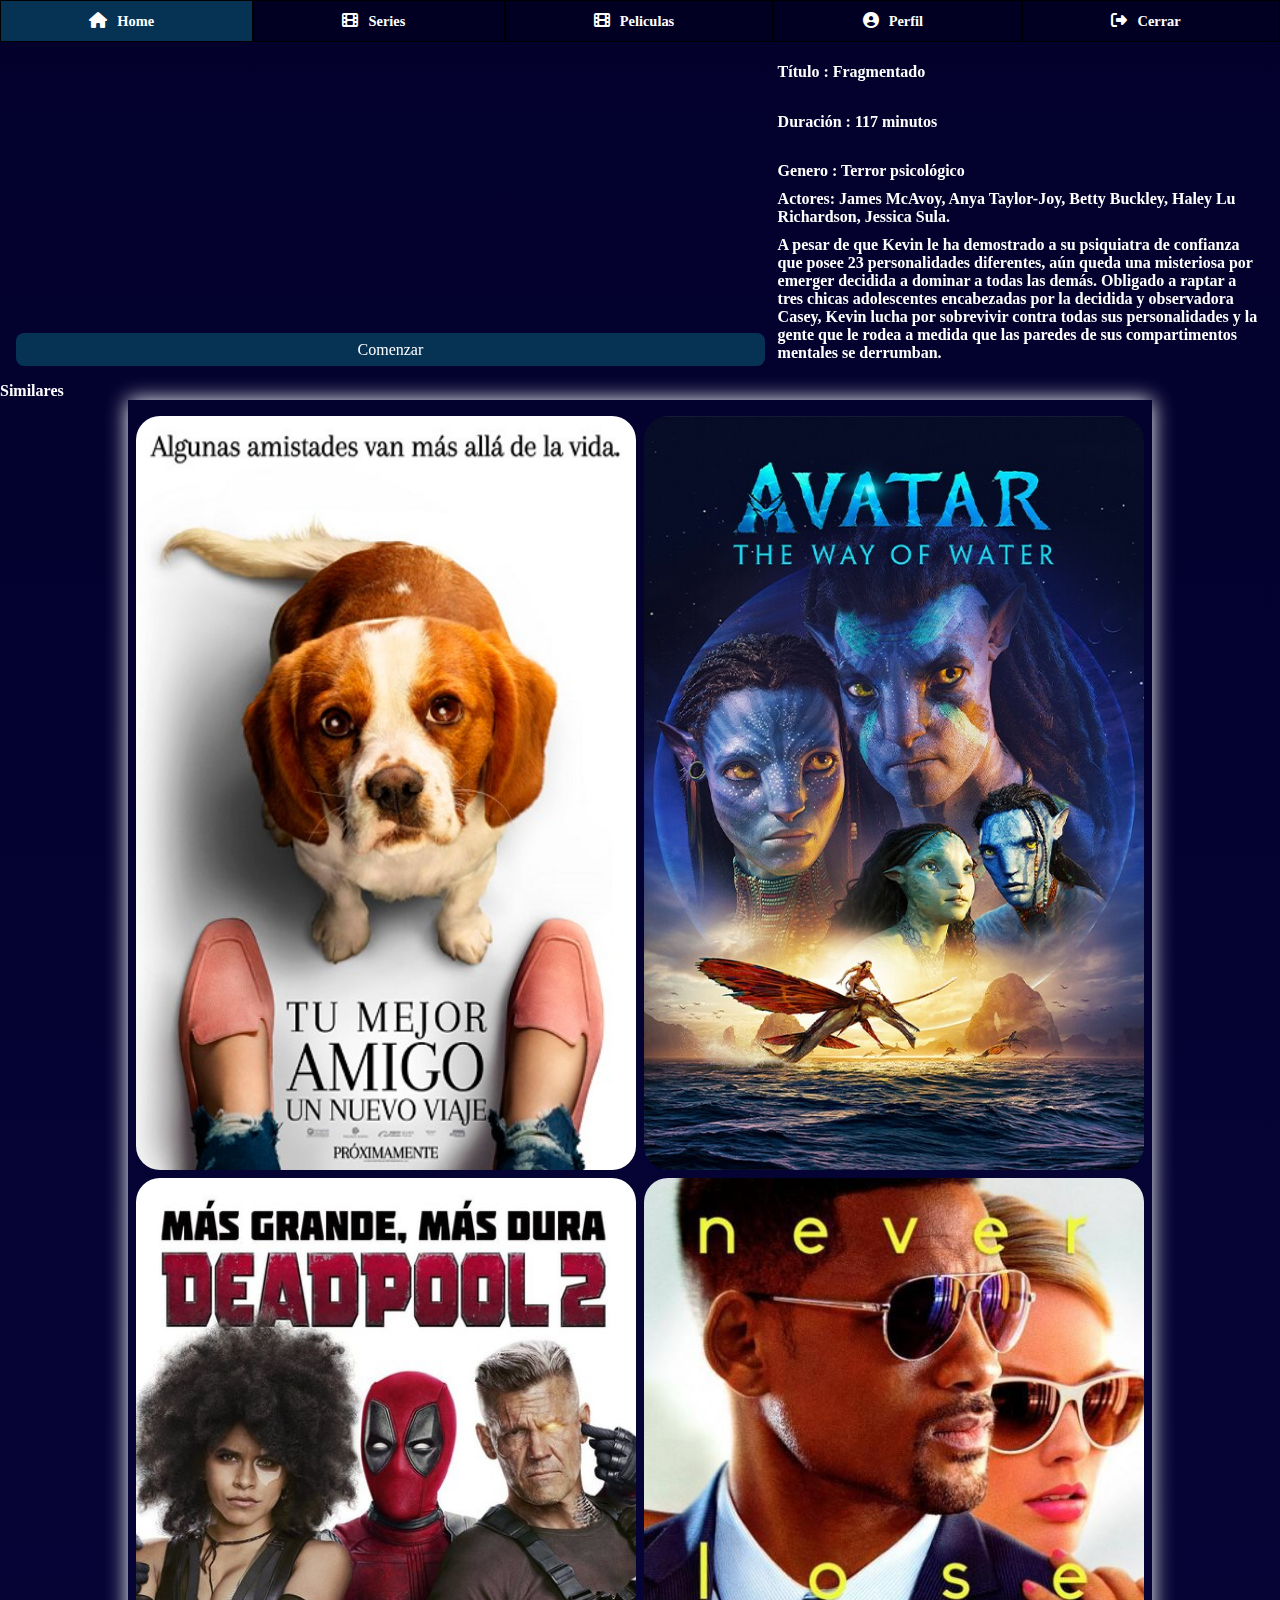
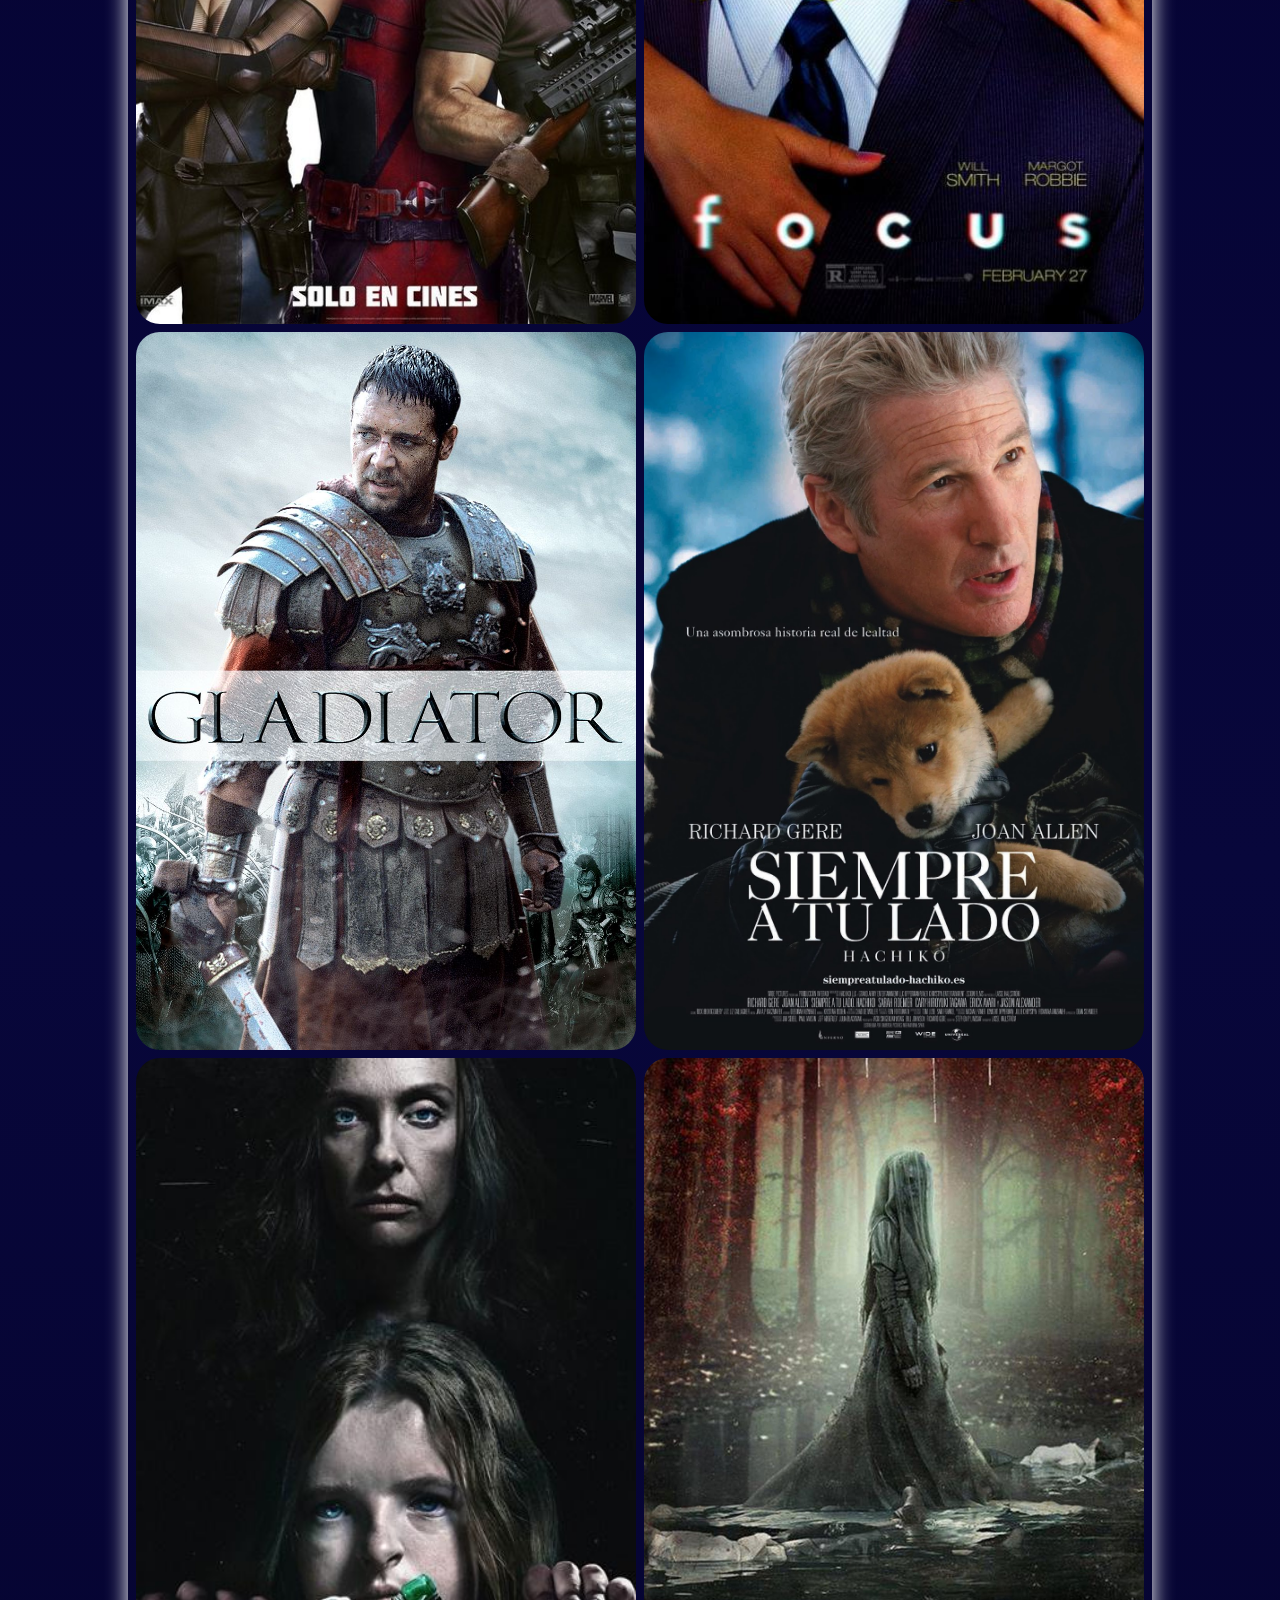
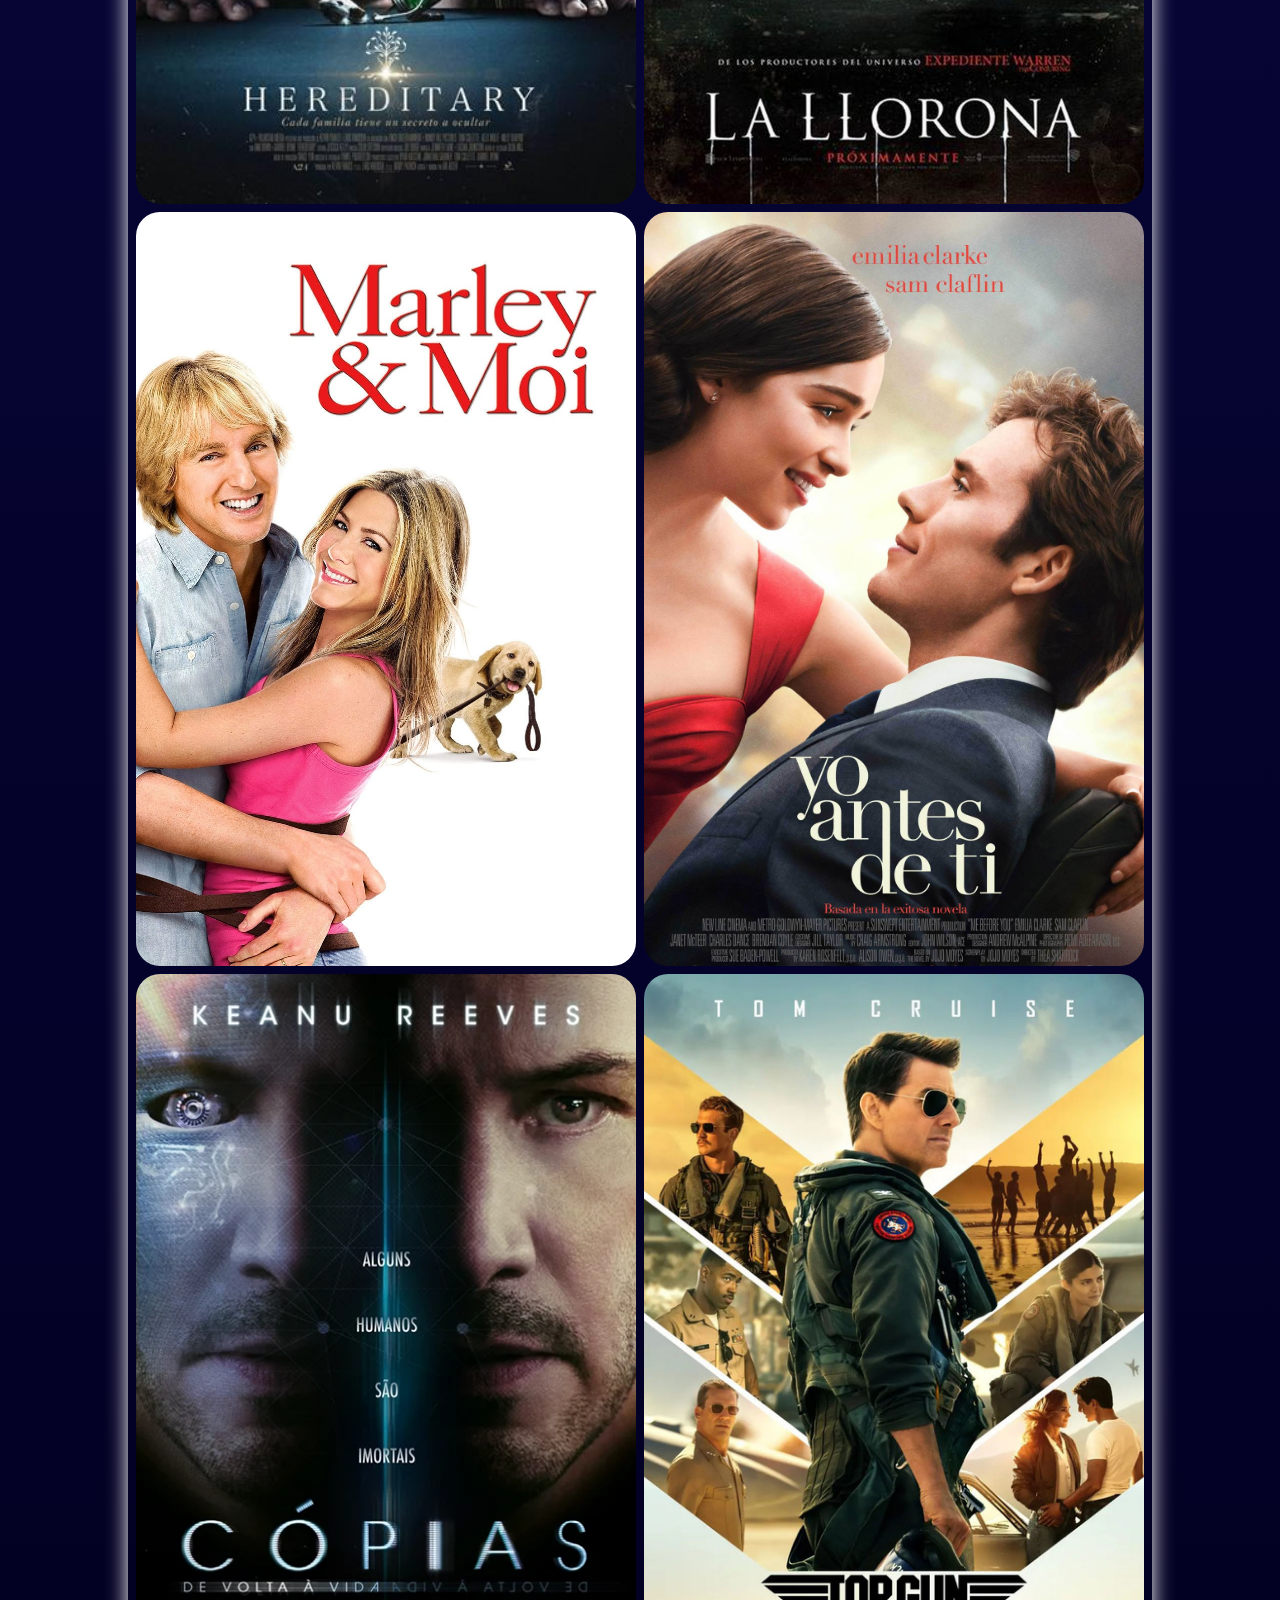
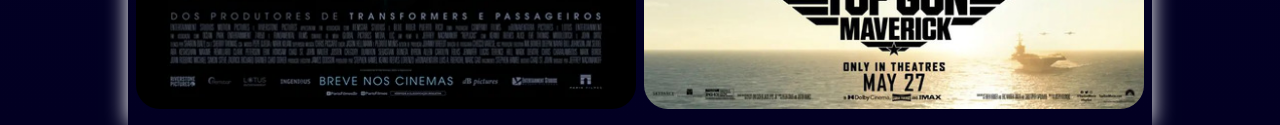
==== commit 83c3d451: "Actualizacion HOME" ====
--- a/Vistas/peliculas.html
+++ b/Vistas/peliculas.html
@@ -12,18 +12,7 @@
     <main>
         <nav class="navbar">
             <ul class="menu">
-                <li><i class="fa fa-home white" aria-hidden="true"></i>
-                    <a href="../Vistas/principal.html">Home</a>
-                </li>
-                <li ><i class="fa fa-film white" aria-hidden="true"></i>
-                    <a href="../Vistas/series.html">Series</a>
-                </li>
-                <li class="navbarpeliculas"><i class="fa fa-film white" aria-hidden="true"></i>
-                    <a href="../Vistas/peliculas.html">Peliculas</a>
-                </li>
-                <li><i class="fa fa-user-circle white" aria-hidden="true"></i>
-                    <a href="../Vistas/vistaPerfilUsuario.html">Perfil</a>
-                </li>
+                
             </ul>
         </nav>
         <section class="contenedorSerie">
@@ -72,66 +61,67 @@
         <section class="galery">  
             <div class="item">
                 <a href="../Vistas/peliculas.html">
-                    <img src="../img/peliculas/pelicula2.jpg" alt="">
+                    <img src="../img/peliculas/A Dog is Journey.jpg" alt="">
                 </a>      
             </div>
             <div class="item">
                 <a href="../Vistas/peliculas.html">
-                    <img src="../img/peliculas/pelicula4.jpg" alt="">
+                    <img src="../img/peliculas/Avatar.jpg" alt="">
                 </a>      
             </div>
 
             <div class="item">
                 <a href="../Vistas/peliculas.html">
-                    <img src="../img/peliculas/pelicula7.jpg" alt="">
+                    <img src="../img/peliculas/Deadpool 2.jpeg" alt="">
                 </a>      
             </div>
             <div class="item">
                 <a href="../Vistas/peliculas.html">
-                    <img src="../img/peliculas/pelicula1.jpg" alt="">
+                    <img src="../img/peliculas/Focus.jpeg" alt="">
                 </a>      
             </div>     
             <div class="item">
                 <a href="../Vistas/peliculas.html">
-                    <img src="../img/peliculas/pelicula11.jpg" alt="">
+                    <img src="../img/peliculas/Gladiator.jpg" alt="">
                 </a>      
             </div>                                      
             <div class="item">
                 <a href="../Vistas/peliculas.html">
-                    <img src="../img/peliculas/pelicula8.jpg" alt="">
+                    <img src="../img/peliculas/Hachi A Dog is Tale.jpg" alt="">
                 </a>      
             </div>
             <div class="item">
                 <a href="../Vistas/peliculas.html">
-                    <img src="../img/peliculas/pelicula5.jpeg" alt="">
+                    <img src="../img/peliculas/Hereditary.jpg" alt="">
                 </a>      
             </div>
             <div class="item">
                 <a href="../Vistas/peliculas.html">
-                    <img src="../img/peliculas/pelicula10.jpg" alt="">
+                    <img src="../img/peliculas/La llorona.jpg" alt="">
                 </a>      
             </div>  
             <div class="item">
                 <a href="../Vistas/peliculas.html">
-                    <img src="../img/peliculas/pelicula9.jpeg" alt="">
+                    <img src="../img/peliculas/Marley and me.jpg" alt="">
                 </a>      
             </div>
             <div class="item">
                 <a href="../Vistas/peliculas.html">
-                    <img src="../img/peliculas/pelicula12.jpg" alt="">
+                    <img src="../img/peliculas/Me Before You.jpg" alt="">
                 </a>      
             </div>
             <div class="item">
                 <a href="../Vistas/peliculas.html">
-                    <img src="../img/peliculas/pelicula13.jpg" alt="">
+                    <img src="../img/peliculas/Replicas.jpeg" alt="">
                 </a>      
             </div>
             <div class="item">
                 <a href="../Vistas/peliculas.html">
-                    <img src="../img/peliculas/pelicula14.jpg" alt="">
+                    <img src="../img/peliculas/Top Gun Maverick.jpg" alt="">
                 </a>      
             </div>                                                                           
         </section>                                                                       
     </main>
+    <script src="../js/Nabvar.js"></script>
 </body>
 </html>
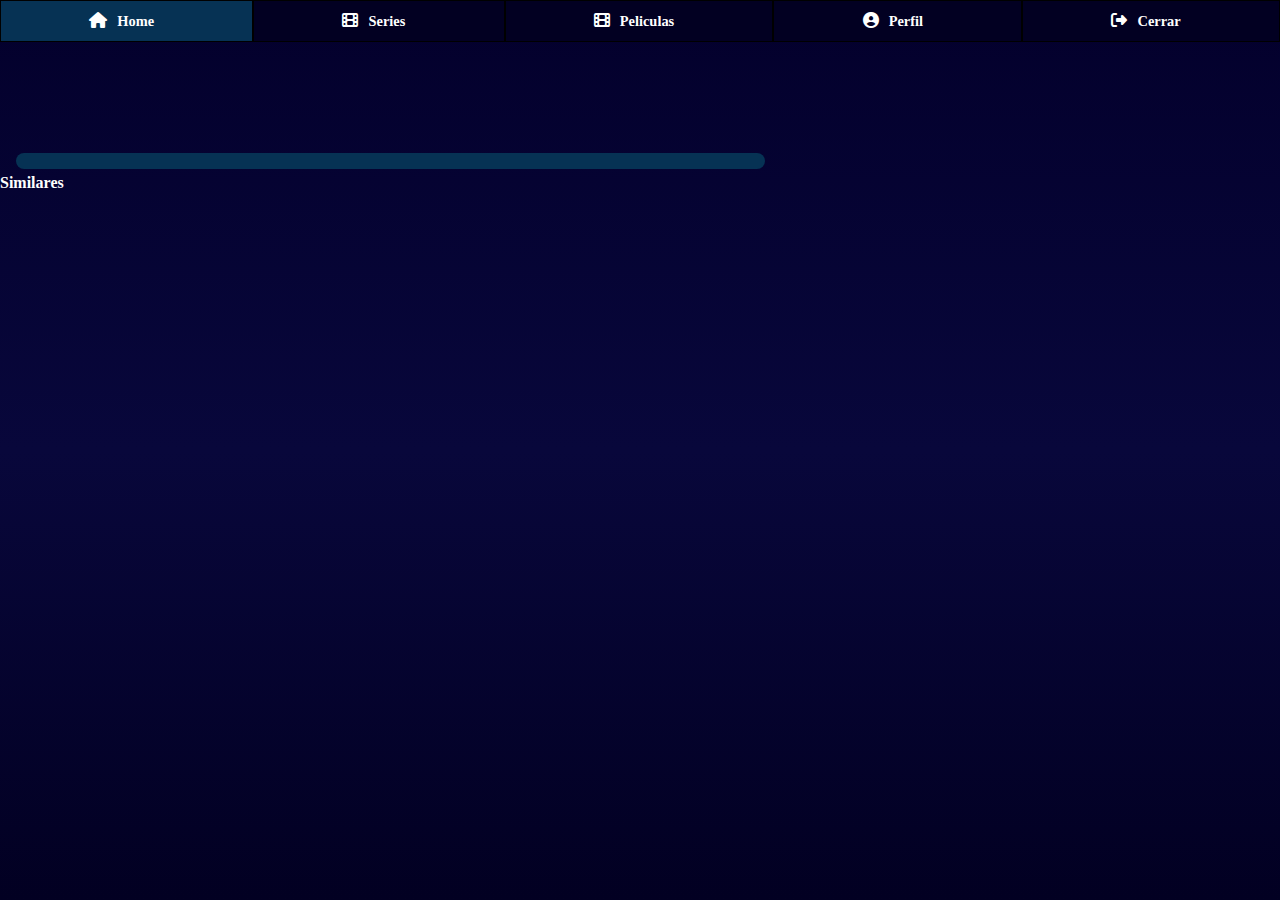
==== commit d5768a51: "Cambios detalle Serie y Peliculas" ====
--- a/Vistas/peliculas.html
+++ b/Vistas/peliculas.html
@@ -3,9 +3,11 @@
 <head>
     <meta charset="UTF-8">
     <meta name="viewport" content="width=device-width, initial-scale=1.0">
+    <link rel="stylesheet" href="../Estilos/flickity.min.css" media="screen">
+    <link rel="stylesheet" href="https://cdnjs.cloudflare.com/ajax/libs/font-awesome/6.5.2/css/all.min.css">
+    <link rel="stylesheet" href="../Estilos/custom.css">
     <link rel="stylesheet" href="../Estilos/estilos_comunes.css">
-    <link rel="stylesheet" href="../Estilos/estilos_series.css">
-    <link rel="stylesheet" href="https://cdnjs.cloudflare.com/ajax/libs/font-awesome/6.5.2/css/all.min.css">
+    <link rel="stylesheet" href="../Estilos/estilos_series.css">   
     <title>Peliculas</title>
 </head>
 <body>
@@ -17,40 +19,24 @@
         </nav>
         <section class="contenedorSerie">
             <div class="contenedorIframe">
-                <div>
-                    <iframe src="https://www.youtube.com/embed/GTnNVq99qdE" title="Mútiple Tráiler Oficial 1 (Universal Pictures) HD" frameborder="0" allow="accelerometer; autoplay; clipboard-write; encrypted-media; gyroscope; picture-in-picture; web-share" referrerpolicy="strict-origin-when-cross-origin" allowfullscreen></iframe>
+                <div class="iframedatos">
+                   
                 </div>
                 <div class="btnComenzar">      
-                    <a href="https://www.youtube.com/watch?v=GTnNVq99qdE&t=45" target="_blank"> Comenzar</a>                    
+                                     
                 </div>
             </div>
             <div class="contenedorDetalle">
-                <article>
-                    <h2> T&iacute;tulo : Fragmentado</h2>
+                <article id="titulo">
                 </article>
-                <article>
-                    <p>Duraci&oacute;n : 117 minutos </p>
+                <article class="duracion">
                 </article>
                 <article class="descripcion">
-                    <div>
-                        <p>Genero : Terror psicol&oacute;gico</p>
+                    <div class="genero">                      
                     </div>
                     <div class="actores">
-                        <p>Actores: 
-                            <a href="https://es.wikipedia.org/wiki/James_McAvoy" target="_blank">James McAvoy, </a>
-                            <a href="https://es.wikipedia.org/wiki/Anya_Taylor-Joy" target="_blank">Anya Taylor-Joy, </a>
-                            <a href="https://es.wikipedia.org/wiki/Betty_Buckley" target="_blank">Betty Buckley, </a>
-                            <a href="https://es.wikipedia.org/wiki/Haley_Lu_Richardson" target="_blank">Haley Lu Richardson, </a>
-                            <a href="https://es.wikipedia.org/wiki/Jessica_Sula" target="_blank">Jessica Sula. </a>
-                        </p>
                     </div>
-                    <div>
-                        <p>
-                            A pesar de que Kevin le ha demostrado a su psiquiatra de confianza que posee 23 personalidades diferentes, 
-                            a&uacute;n queda una misteriosa por emerger decidida a dominar a todas las dem&aacute;s. Obligado a raptar a tres chicas 
-                            adolescentes encabezadas por la decidida y observadora Casey, Kevin lucha por sobrevivir contra todas sus 
-                            personalidades y la gente que le rodea a medida que las paredes de sus compartimentos mentales se derrumban.
-                        </p>
+                    <div class="sinopsis">
                     </div>
                 </article>
             </div>               
@@ -58,70 +44,14 @@
         <section>
             <h3>Similares</h3>
         </section>              
-        <section class="galery">  
-            <div class="item">
-                <a href="../Vistas/peliculas.html">
-                    <img src="../img/peliculas/A Dog is Journey.jpg" alt="">
-                </a>      
-            </div>
-            <div class="item">
-                <a href="../Vistas/peliculas.html">
-                    <img src="../img/peliculas/Avatar.jpg" alt="">
-                </a>      
-            </div>
-
-            <div class="item">
-                <a href="../Vistas/peliculas.html">
-                    <img src="../img/peliculas/Deadpool 2.jpeg" alt="">
-                </a>      
-            </div>
-            <div class="item">
-                <a href="../Vistas/peliculas.html">
-                    <img src="../img/peliculas/Focus.jpeg" alt="">
-                </a>      
-            </div>     
-            <div class="item">
-                <a href="../Vistas/peliculas.html">
-                    <img src="../img/peliculas/Gladiator.jpg" alt="">
-                </a>      
-            </div>                                      
-            <div class="item">
-                <a href="../Vistas/peliculas.html">
-                    <img src="../img/peliculas/Hachi A Dog is Tale.jpg" alt="">
-                </a>      
-            </div>
-            <div class="item">
-                <a href="../Vistas/peliculas.html">
-                    <img src="../img/peliculas/Hereditary.jpg" alt="">
-                </a>      
-            </div>
-            <div class="item">
-                <a href="../Vistas/peliculas.html">
-                    <img src="../img/peliculas/La llorona.jpg" alt="">
-                </a>      
-            </div>  
-            <div class="item">
-                <a href="../Vistas/peliculas.html">
-                    <img src="../img/peliculas/Marley and me.jpg" alt="">
-                </a>      
-            </div>
-            <div class="item">
-                <a href="../Vistas/peliculas.html">
-                    <img src="../img/peliculas/Me Before You.jpg" alt="">
-                </a>      
-            </div>
-            <div class="item">
-                <a href="../Vistas/peliculas.html">
-                    <img src="../img/peliculas/Replicas.jpeg" alt="">
-                </a>      
-            </div>
-            <div class="item">
-                <a href="../Vistas/peliculas.html">
-                    <img src="../img/peliculas/Top Gun Maverick.jpg" alt="">
-                </a>      
-            </div>                                                                           
+        <section class="main-carousel">  
+                                                 
         </section>                                                                       
     </main>
+    <script src="../js/flickity.pkgd.min.js"></script>
     <script src="../js/Nabvar.js"></script>
+    <script src="../js/datosPeliculasSeries.js"></script>
+    <script src="../js/detallePeliculasSeries.js"></script>
+    <script src="../js/main.js"></script>  
 </body>
 </html>
--- a/Estilos/custom.css
+++ b/Estilos/custom.css
@@ -0,0 +1,17 @@
+.item {
+  width: 30%;
+  height: 20em;
+  margin-right: 20px;  
+}
+
+.carousel-cell img{
+  width: 100%;
+  height: 100%;
+  object-fit: cover;
+  border-radius: 10px;
+}
+@media(max-width: 640px) {
+  .item {
+    width: 85%;
+  }
+}--- a/Estilos/estilos_comunes.css
+++ b/Estilos/estilos_comunes.css
@@ -12,7 +12,7 @@
 body{
     background: linear-gradient(#03002c, #08073b, #020022);
     width: 100%;
-    height: 100%;
+    height: 100dvh;
 }
 .menu{
     background-color: #020022;
